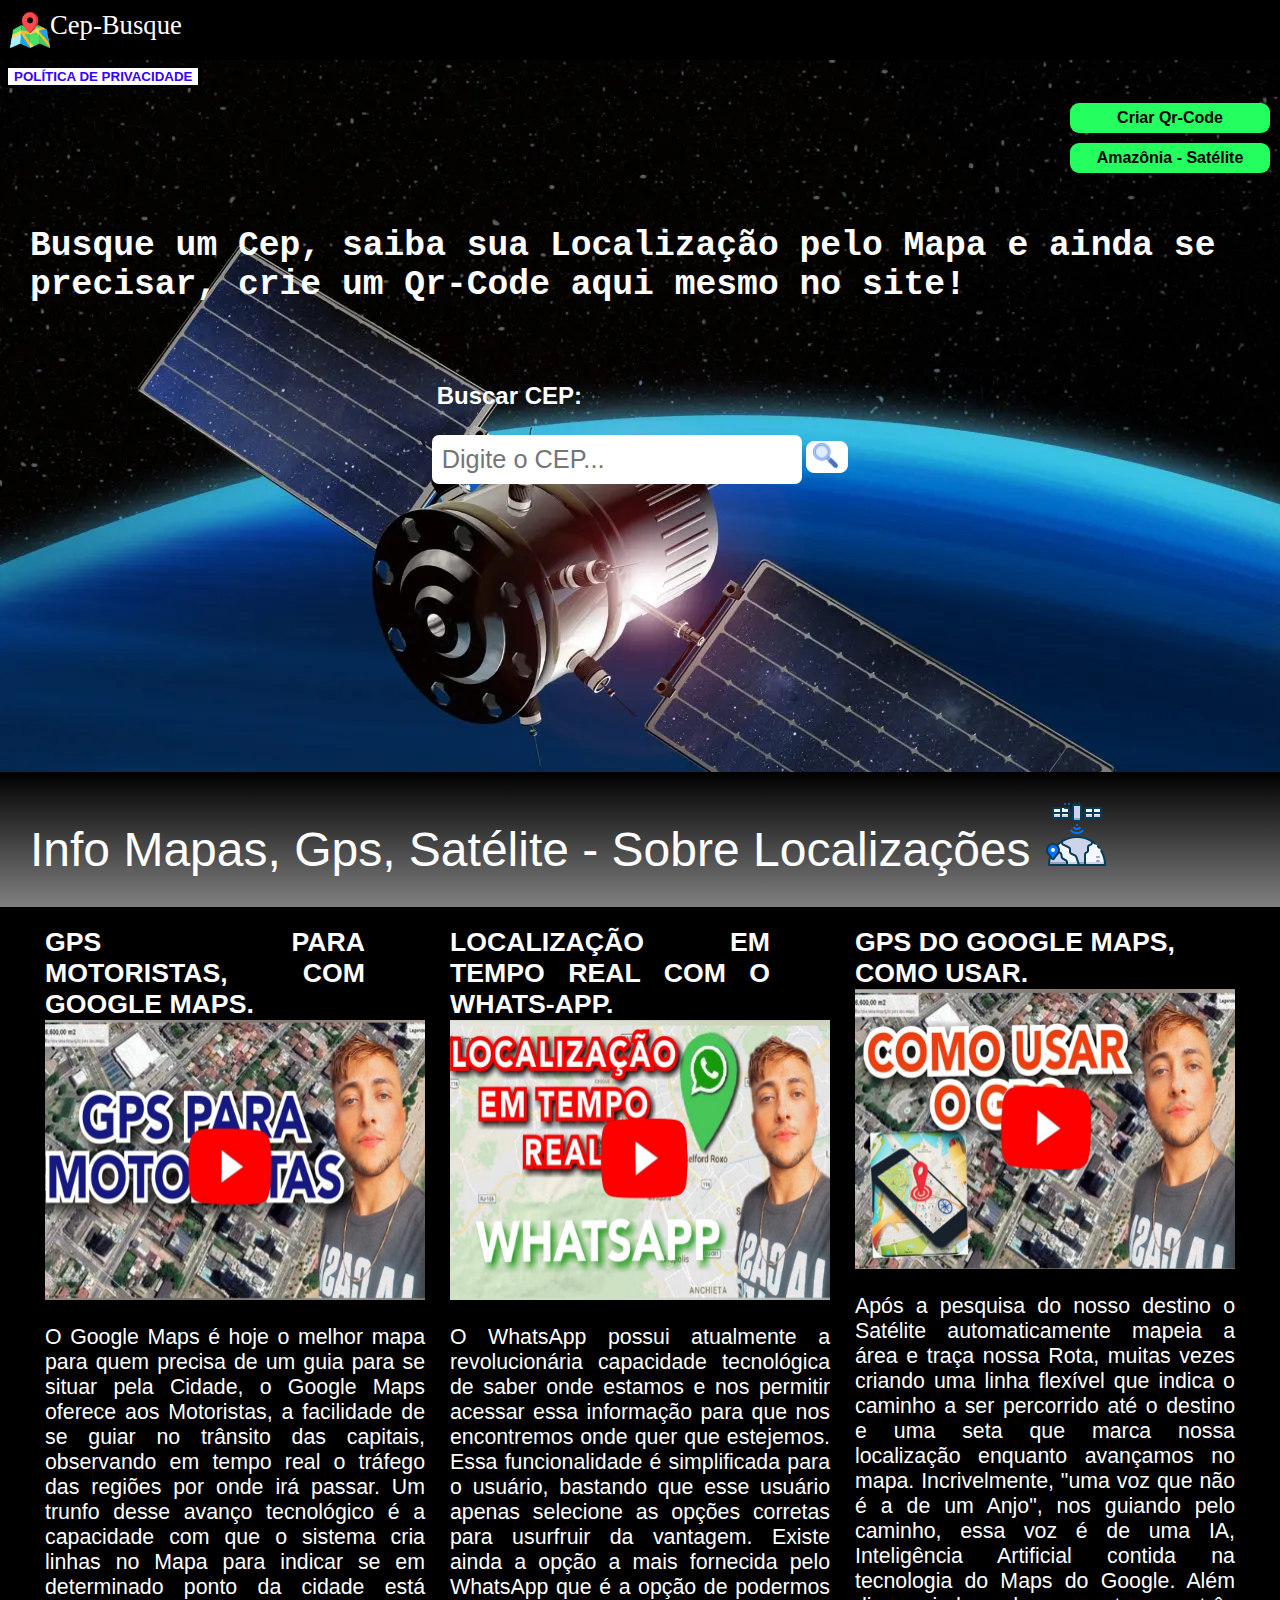
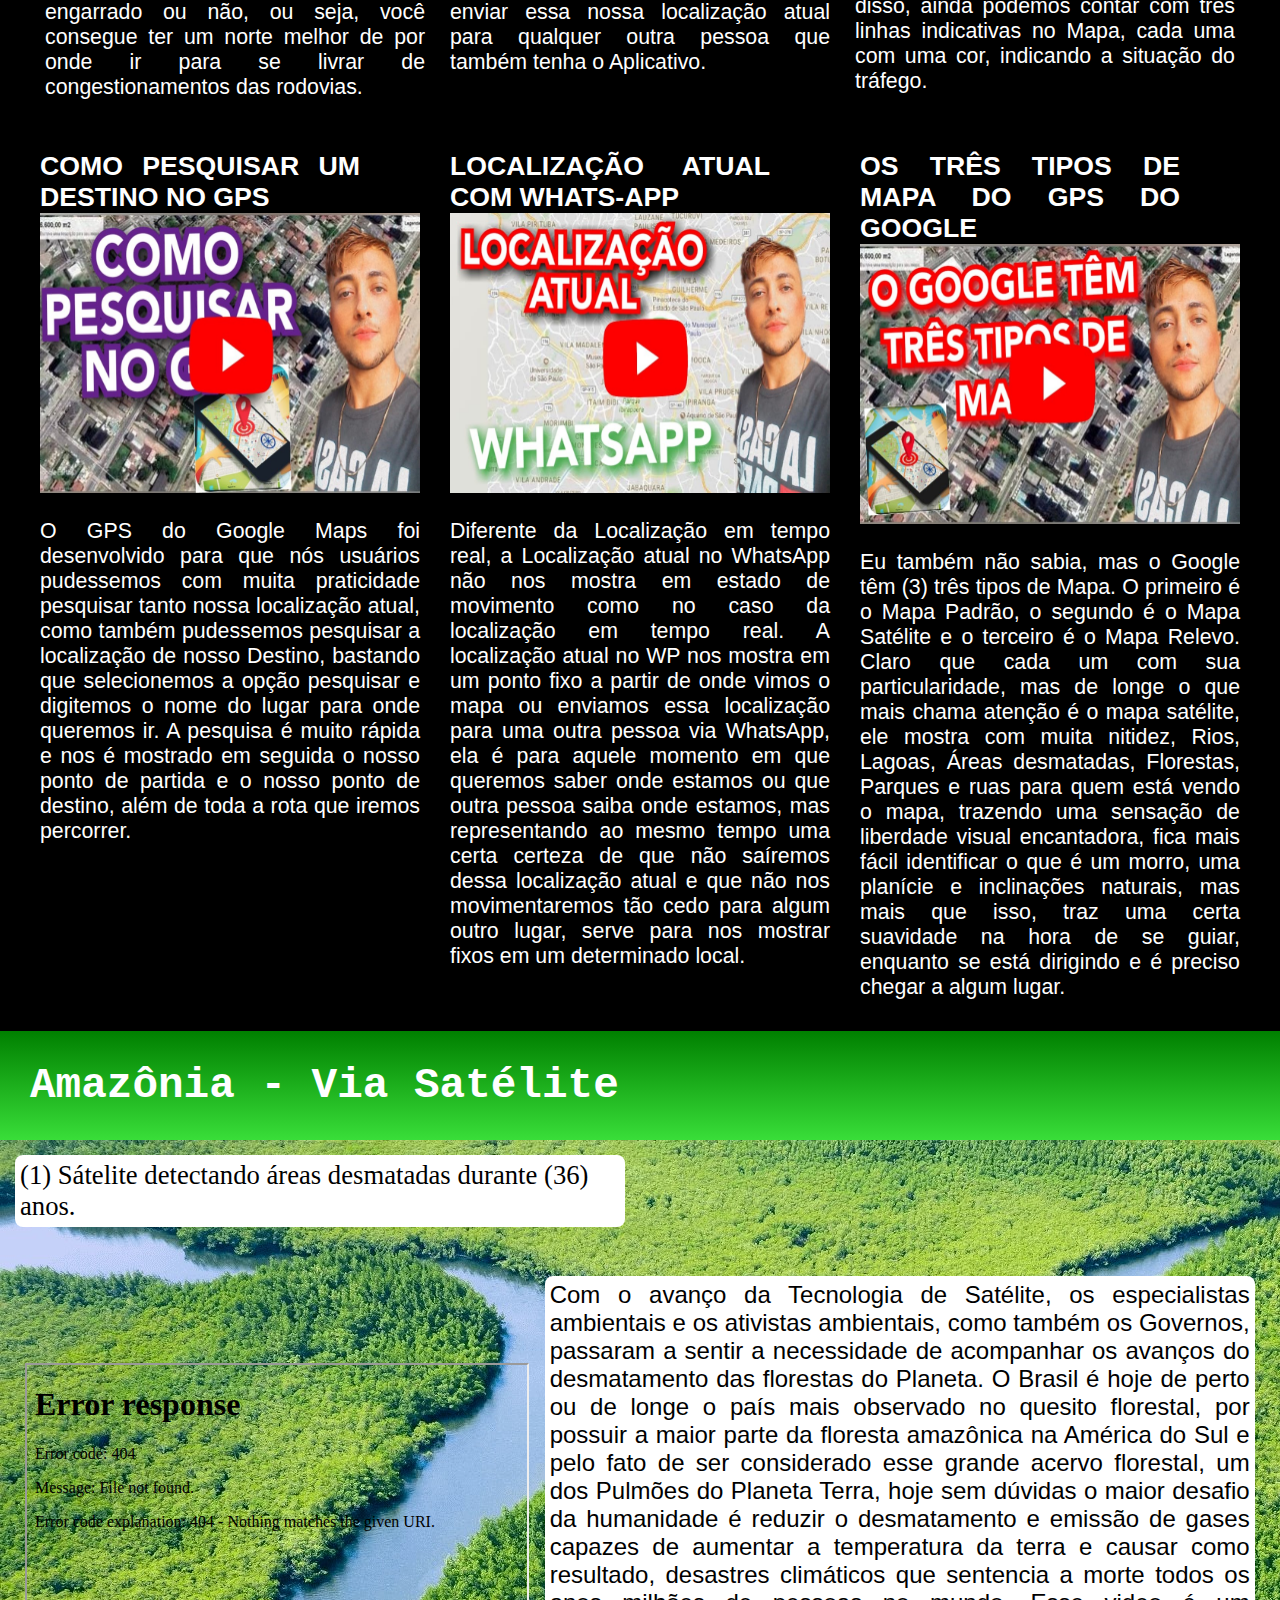
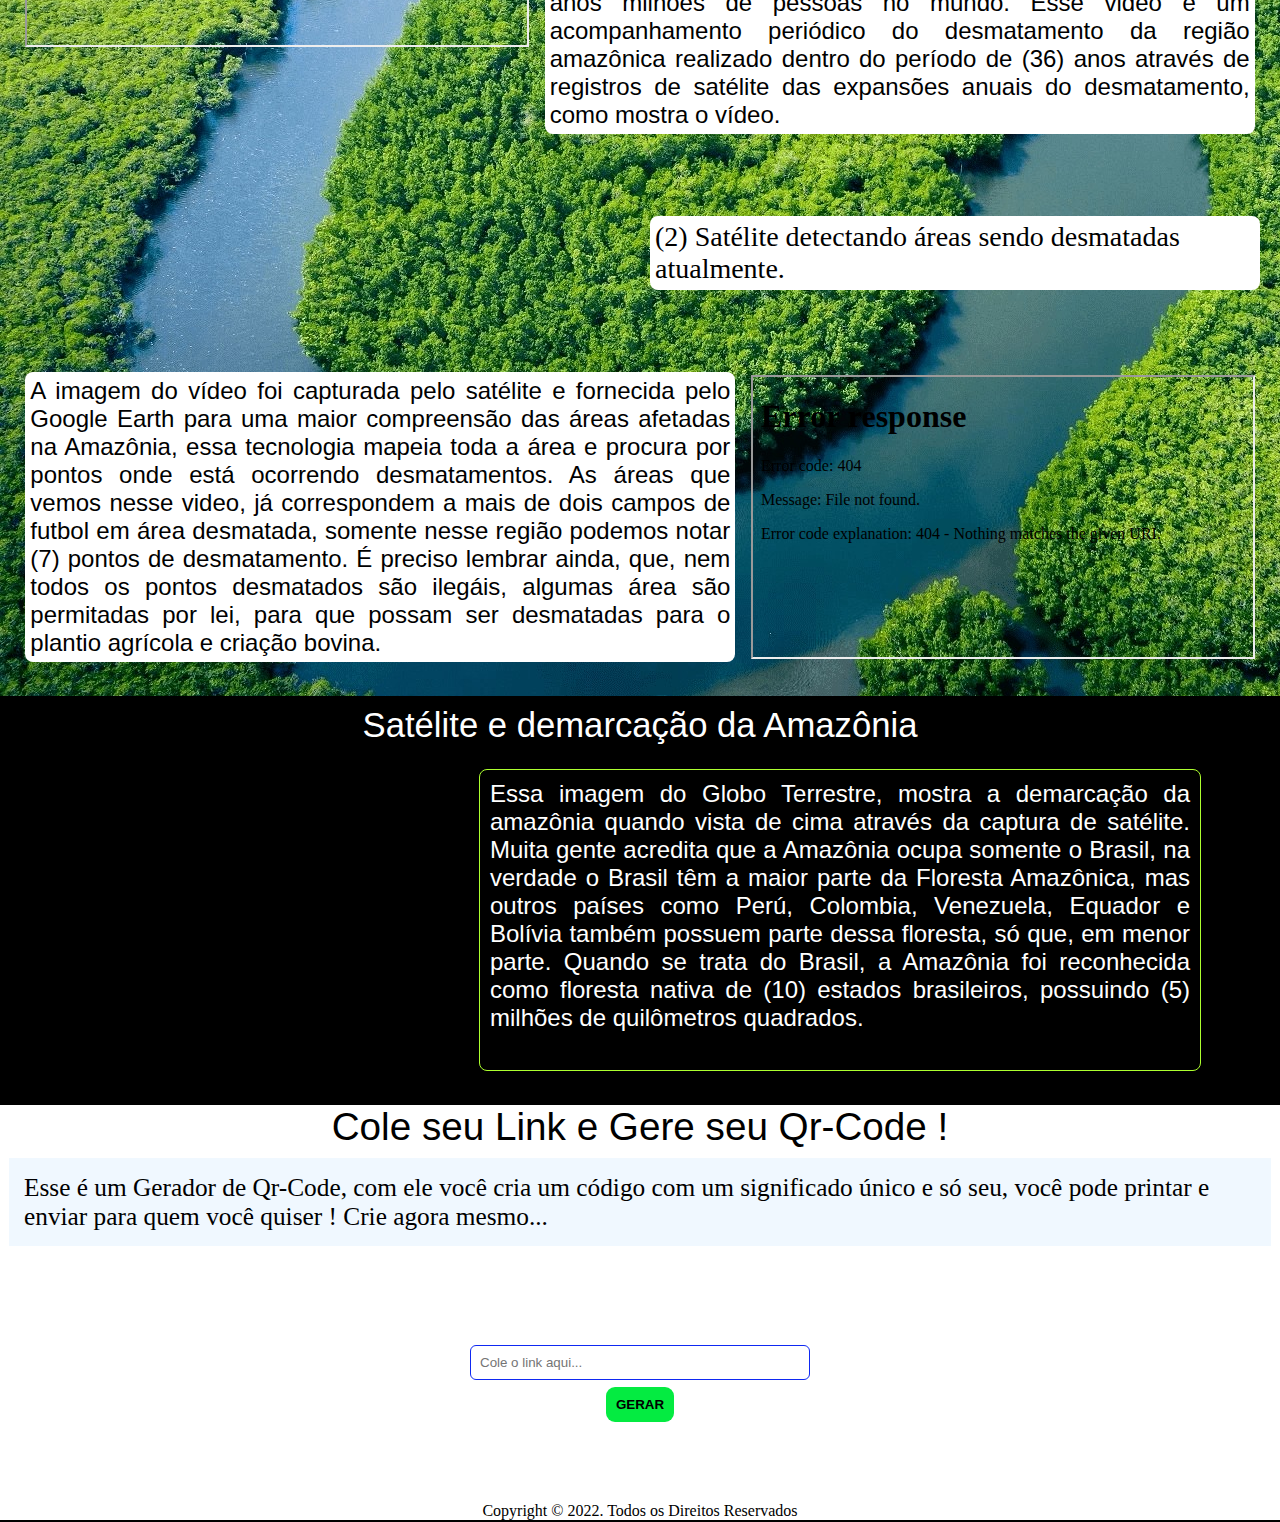
==== index.html @ f6060022 "a commit" ====
<!DOCTYPE html>
<html lang="pt-BR">
<head>
    
    <meta charset="UTF-8">
    <meta http-equiv="X-UA-Compatible" content="IE=edge">
    <meta name="viewport" content="width=device-width, initial-scale=0.8">
    <link rel="stylesheet" href="./index.css">
    <title>Busque um CEP</title>

    <style>
        body{
            background-image: url(./imagens/satelitemap.webp);
            padding: 0;
            margin: 0;
        }

        #article-amazonia{
            background-image: url(./imagens/amazonia.webp);
        }

    </style>

</head>
<body>

    
    <main id="mainPrincipal">

        
            <header id="header-pagCep"> <img src="./imagens/mapa(1).png" alt="" width="40px" height="40" id="mapinha-no-header" loading="lazy"><div id="nome-pag">Cep-Busque</div></header>
            <button id="lgpd" onclick="lgpd()">POLÍTICA DE PRIVACIDADE</button>

            <div id="but-criar-qr">
            <button id="but-criar-qrCode" onclick="pagQr()">Criar Qr-Code</button>
            </div>

            <div id="botao-amazonia">
                <button id="but-amazonia" onclick="butAmazonia()">Amazônia - Satélite</button>
            </div>

        <h1 id="tex-pag">Busque um Cep, saiba sua Localização pelo Mapa e ainda se precisar, 
            crie um Qr-Code aqui mesmo no site!</h1>
            
        <article id="article-central">
            <section id="section-central">
   
            <div id="div-cepInput">
                <h2 id="buscar-cep">Buscar CEP:</h2>
                <input type="text" id="input-cep" placeholder="Digite o CEP...">
                <button id="but-input"> <img src="./imagens/search.png" alt="" width="25px" height="25px" loading="lazy">.</button>
            </div>
            </section>
        </article>
        <article id="article-informacoes">
            
            <section id="section-informacoes">
            <div id="div-infoCep">

               
                
                <h3 id="logradouro"></h3>

                
                <h3 id="bairro"></h3>

                
                <h3 id="cidade"></h3>

                
                <h3 id="estado"></h3>

              
            </div>
        </section>

        <h2 id="longlati"></h2>
        <div id="map"></div>

        </article>

        <article id="article-videos">
            <header id="hearder-videos-article-videos">Info Mapas, Gps, Satélite - Sobre Localizações  <img src="./imagens/satelite.png" alt="" width="64px" height="64px" loading="lazy"></header>
            
            <section id="section-videos-parte-um">

                <div id="video-um">
                    <header style="color: white; font-size: 20pt; font-family: 'Franklin Gothic Medium', 'Arial Narrow', Arial, sans-serif; width: 320px; text-align: justify;"> <strong>GPS PARA MOTORISTAS, COM GOOGLE MAPS.</strong></header>
                    <img src="./imagens/imagemUm.webp" alt="" width="380px" height="280px" style="cursor: pointer;" id="imagem-video-um" onclick="videoUm()" loading="lazy">
                    <p id="text-video-um">O Google Maps é hoje o melhor mapa para quem precisa de um guia para se situar pela Cidade, o Google Maps
                    oferece aos Motoristas, a facilidade de se guiar no trânsito das capitais, observando em tempo real o tráfego das regiões por onde irá passar. Um trunfo desse avanço tecnológico é a capacidade com que o sistema cria linhas no Mapa para indicar se em determinado ponto da cidade está engarrado ou não, ou seja,
                você consegue ter um norte melhor de por onde ir para se livrar de congestionamentos das rodovias. </p>
                </div>

                <div id="video-dois">
                    <header style="color: white; font-size: 20pt; font-family: 'Franklin Gothic Medium', 'Arial Narrow', Arial, sans-serif; width: 320px;  text-align: justify;" > <strong>LOCALIZAÇÃO EM TEMPO REAL COM O WHATS-APP.</strong></header>
                    <img src="./imagens/imagemDois.webp" alt="" width="380px" height="280px" style="cursor: pointer;" id="imagem-video-dois" onclick="videoDois()" loading="lazy" >
                    <p id="text-video-dois"> O WhatsApp possui atualmente a revolucionária capacidade tecnológica de saber onde estamos e nos permitir
                    acessar essa informação para que nos encontremos onde quer que estejemos. Essa funcionalidade é simplificada para o usuário, bastando que esse usuário apenas selecione as opções corretas para usurfruir da vantagem. Existe ainda a opção a mais fornecida pelo WhatsApp que é a opção de podermos enviar essa nossa localização atual para 
                    qualquer outra pessoa que também tenha o Aplicativo.</p>
                </div>

                <div id="video-tres">
                    <header style="color: white; font-size: 20pt; font-family: 'Franklin Gothic Medium', 'Arial Narrow', Arial, sans-serif; width: 320px;  text-align: justify;"> <strong>GPS DO GOOGLE MAPS, COMO USAR.</strong></header>
                    <img src="./imagens/imagemTres.webp" alt=""width="380px" height="280px" style="cursor: pointer;" id="imagem-video-tres" onclick="videoTres()" loading="lazy">
                    <p id="text-video-tres"> Após a pesquisa do nosso destino o Satélite automaticamente mapeia a área e traça nossa Rota, muitas vezes criando uma linha flexível
                         que indica o caminho a ser percorrido até o destino e uma seta que marca nossa localização enquanto avançamos no mapa. Incrivelmente, "uma voz que não é a de um Anjo", nos guiando pelo caminho, essa voz é de uma IA, Inteligência Artificial contida na tecnologia do Maps do Google. Além disso, ainda podemos contar com três linhas
                         indicativas no Mapa, cada uma com uma cor, indicando a situação do tráfego. </p>
                </div>

            </section>

            <section id="section-videos-parte-dois">

                <div id="video-um-parte-dois">
                    <header style="color: white; font-size: 20pt; font-family: 'Franklin Gothic Medium', 'Arial Narrow', Arial, sans-serif; width: 320px;  text-align: justify;"> <strong>COMO PESQUISAR UM DESTINO NO GPS</strong></header>
                    <img src="./imagens/imagemQuatro.webp" alt="" width="380px" height="280px" style="cursor: pointer;" id="imagem-video-quatro" onclick="videoQuatro()" loading="lazy">
                    <p id="text-video-quatro">O GPS do Google Maps foi desenvolvido para que nós usuários pudessemos com muita praticidade pesquisar tanto nossa localização atual, como também pudessemos pesquisar
                     a localização de nosso Destino, bastando que selecionemos a opção pesquisar e digitemos o nome do lugar para onde queremos ir. A pesquisa é muito rápida e nos é mostrado em seguida o nosso ponto de partida e o nosso ponto de destino, além de toda a rota que iremos percorrer.</p>
                </div>

                <div id="video-dois-parte-dois">
                    <header style="color: white; font-size: 20pt; font-family: 'Franklin Gothic Medium', 'Arial Narrow', Arial, sans-serif; width: 320px;  text-align: justify;" onclick="videoCinco()"> <strong>LOCALIZAÇÃO ATUAL COM WHATS-APP</strong></header>
                    <img src="./imagens/imagemCinco.webp" alt="" width="380px" height="280px" style="cursor: pointer;" id="imagem-video-cinco" onclick="videoCinco()" loading="lazy">
                    <p id="text-video-cinco">Diferente da Localização em tempo real, a Localização atual no WhatsApp não nos mostra em estado de movimento como no caso da localização em tempo real. A localização 
                        atual no WP nos mostra em um ponto fixo a partir de onde vimos o mapa ou enviamos essa localização para uma outra pessoa via WhatsApp, ela é para aquele momento em que queremos saber onde estamos ou que outra pessoa saiba onde estamos, mas representando ao mesmo tempo uma certa certeza de que não saíremos dessa localização atual e que não nos movimentaremos 
                        tão cedo para algum outro lugar, serve para nos mostrar fixos em um determinado local. </p>
                </div>

                <div id="video-tres-parte-dois">
                    <header style="color: white; font-size: 20pt; font-family: 'Franklin Gothic Medium', 'Arial Narrow', Arial, sans-serif; width: 320px;  text-align: justify;"><strong>OS TRÊS TIPOS DE MAPA DO GPS DO GOOGLE</strong></header>
                    <img src="./imagens/imagemSeis.webp" alt="" width="380px" height="280px" style="cursor: pointer;" id="imagem-video-seis" onclick="videoSeis()" loading="lazy">
                    <p id="text-video-seis">Eu também não sabia, mas o Google têm (3) três tipos de Mapa. O primeiro é o Mapa Padrão, o segundo é o Mapa Satélite e o terceiro é o Mapa Relevo. Claro que cada um com
                    sua particularidade, mas de longe o que mais chama atenção é o mapa satélite, ele mostra com muita nitidez, Rios, Lagoas, Áreas desmatadas, Florestas, Parques e ruas para quem está vendo o mapa, trazendo uma sensação de liberdade visual encantadora, fica mais fácil identificar o que é um morro, uma planície e inclinações naturais, mas mais que isso, 
                    traz uma certa suavidade na hora de se guiar, enquanto  se está dirigindo e é preciso chegar a algum lugar.</p>
                </div>

            </section>

        </article>

        <article id="article-amazonia">
            <header style="color: white;" id="header-amazonia"> <strong>Amazônia - Via Satélite</strong></header>
            
            <section id="section-amazonia-um">
                <header id="header-amazonia-um">(1) Sátelite detectando áreas desmatadas durante (36) anos.</header>
                <div id="div-amazonia-um">
                    
                    <iframe src="./imagens/videodesmatamentoum.mp4" frameborder="20" title="iframeUm" width="500px" height="280px"></iframe>
                    <p id="paragrafo-amazonia-um">Com o avanço da Tecnologia de Satélite, os especialistas ambientais e os ativistas ambientais, como também os Governos, passaram a sentir a necessidade de acompanhar os avanços do desmatamento das florestas do Planeta. O Brasil é hoje de perto ou de longe o país mais observado no quesito florestal, por possuir a maior parte da floresta amazônica
                    na América do Sul e pelo fato de ser considerado esse grande acervo florestal, um dos Pulmões do Planeta Terra, hoje sem dúvidas o maior desafio da humanidade é reduzir o desmatamento e emissão de gases capazes de aumentar a temperatura da terra e causar como resultado, desastres climáticos que sentencia a morte todos os anos milhões de pessoas no mundo. Esse video é um 
                    acompanhamento periódico do desmatamento da região amazônica realizado dentro do período de (36) anos através de registros de satélite das expansões anuais do desmatamento, como mostra o vídeo.
                    </p>
                </div>
                <header id="header-amazonia-dois"> <p id="header-interno-pdois">(2) Satélite detectando áreas sendo desmatadas atualmente.</p></header>
                <div id="div-amazonia-dois">
                    <p id="paragrafo-amazonia-dois">A imagem do vídeo foi capturada pelo satélite e fornecida pelo Google Earth para uma maior compreensão das áreas afetadas na Amazônia, essa tecnologia mapeia toda a área e procura por pontos onde está ocorrendo desmatamentos. As áreas que vemos nesse video, já correspondem a mais de dois campos de futbol em área desmatada, somente nesse região podemos
                    notar (7) pontos de desmatamento. É preciso lembrar ainda, que, nem todos os pontos desmatados são ilegáis, algumas área são permitadas por lei, para que possam ser desmatadas para o plantio agrícola e criação bovina.
                    </p>
                    <iframe src="./imagens/amazoniadois.mp4" frameborder="20" title="iframeDois" width="500px" height="280px"></iframe>
                </div>
                
                <div id="div-amazonia-demarcacao">
                    <header id="header-demarcacao-um">Satélite e demarcação da Amazônia</header>
                    <div id="item-demarcacao-amazonia">
                    <img src="./imagens/demarcacao.webp" alt="" srcset="" width="400px" height="350px" loading="lazy">
                    <p id="paragrafo-amazonia-demarcacao">Essa imagem do Globo Terrestre, mostra a demarcação da amazônia quando vista de cima através da captura de satélite. Muita gente acredita que a Amazônia ocupa somente o Brasil, na verdade o Brasil têm a maior parte da Floresta Amazônica, mas outros países como Perú, Colombia, Venezuela, Equador e Bolívia também possuem parte dessa floresta, 
                    só que, em menor parte. Quando se trata do Brasil, a Amazônia foi reconhecida como floresta nativa de (10) estados brasileiros, possuindo (5) milhões de quilômetros quadrados.  </p>
                    </div>
                </div>

            </section>

        </article>

        <article id="article-qr-centra">

          
            <section id="section-qr">
                <header id="header-qr">Cole seu Link e Gere seu Qr-Code !</header>
            </section>

            <aside id="aside-qr-code">
                Esse é um Gerador de Qr-Code, com ele você cria um código com um significado único
                e só seu, você pode printar e enviar para quem você quiser ! Crie agora mesmo...
            </aside>

            <section id="section-qr-central">
                <img src="" alt="" id="qr-code-image">
                <input type="text" id="input-qr" placeholder="Cole o link aqui...">
                <button id="but-qr-code" onclick="gerarQr()">GERAR</button>
            </section>
            
            <footer id="footer-pag">Copyright © 2022. Todos os Direitos Reservados</footer>
        </article>

    </main>

    <script defer src="./index.js"></script>
    <script defer src="https://unpkg.com/leaflet@1.9.2/dist/leaflet.js"
    integrity="sha256-o9N1jGDZrf5tS+Ft4gbIK7mYMipq9lqpVJ91xHSyKhg="
    crossorigin=""></script>
    <link rel="stylesheet" as="font" href="https://unpkg.com/leaflet@1.9.2/dist/leaflet.css"
    integrity="sha256-sA+zWATbFveLLNqWO2gtiw3HL/lh1giY/Inf1BJ0z14="
    crossorigin=""/>
    <!-- Make sure you put this AFTER Leaflet's CSS -->
</body>
</html>
---- index.css ----
#section-central{
    display: flex;
    justify-content: space-evenly;
}

#article-central{
    width: 100%;
}

#input-cep{
    
   
    border: none;
    border-radius: 7px;
    padding: 10px;
    width: 350px;
    outline: none;
    font-size: 19pt;
}


#but-input{
    background-color: rgb(255, 255, 255);
    border-radius: 8px;
    border: 1px solid white;
    color: rgb(255, 255, 255);
    cursor: pointer;
    transition: 2s;
}

#but-input:hover{
    transform: scale(1.6);
}

#but-criar-qr{
    display:flex;
    justify-content: end;
    margin: 10px;
}

#but-criar-qrCode{
    background-color: #24ff5f;
    color: rgb(0, 0, 0);
    border-radius: 9px;
    border: none;
    padding: 6px;
    font-family: 'Segoe UI', Tahoma, Geneva, Verdana, sans-serif;
    font-weight: bolder;
    cursor: pointer;
    font-size: 12pt;
    width: 200px;
}


#but-criar-qrCode:hover{
    background-color: #04eb41;
}

#header-pagCep{
    background-color: rgb(0, 0, 0);
    padding: 10px;
    display: flex;
    margin: 0%;
    color: rgb(255, 255, 255);
    font-family: fantasy;
    font-size: 20pt;
}

#tex-pag{
    font-family: monospace;
    font-size: 26pt;
    color: white;
    padding: 30px;
    animation: titulo 2s;
   
}

#div-infoCep{
    display: flex;
    justify-content: space-evenly;
    text-align: left;
    color: white;
    
}

@keyframes titulo {
    from{
        transform: rotateX(90deg) ;
    }to{
        transform: rotate(0deg) ;
    }
}


#buscar-cep{
    padding: 5px;
    color: white;
    font-family: 'Trebuchet MS', 'Lucida Sans Unicode', 'Lucida Grande', 'Lucida Sans', Arial, sans-serif;
}

h3{
    font-family: 'Lucida Sans', 'Lucida Sans Regular', 'Lucida Grande', 'Lucida Sans Unicode', Geneva, Verdana, sans-serif;
}



    
@media screen and (max-width:680px) {


    #mapinha-no-header{
        width: 60px;
        height: 60px;
    }

    #input-cep{
        padding: 0;
        width: 320px;
        padding: 10px;
    }

    body{
        padding: 0%;
        margin: 0%;
        width: auto;
    }

    #div-infoCep{
        display: flex;
        flex-direction: column;
        flex-wrap:wrap;
        justify-items: left;
        justify-content: left;
        padding: 10px;
        align-items: left;
        font-size: 19pt;
    }

    #nome-pag{
        font-size: 18pt;
        display: block;
       font-family: 'Franklin Gothic Medium', 'Arial Narrow', Arial, sans-serif;
       font-size: 25pt;
    }


}


#article-qr-centra{
    height: 50%;
    background-color:white;
}

body{
    background-color: #000000;
}

#header-qr{
    font-size: 29pt;
    font-family: 'Gill Sans', 'Gill Sans MT', Calibri, 'Trebuchet MS', sans-serif;
    display: flex;
    flex-direction: row;
    flex-wrap: wrap;
    justify-content: center;
    background-color:white;
    color: black;
}

#section-qr-central{
    display: flex;
    flex-direction: column;
    flex-wrap: wrap;
    justify-content: center;
    justify-items: center;
    align-items: center;
    padding: 80px;
}

#but-qr-code{
    margin-top: 7px;
    border: none;
    background-color: #04eb41;
    color: rgb(0, 0, 0);
    border-radius: 9px;
    padding: 10px;
    font-weight: bold;
    cursor: pointer;
}

#but-qr-code:hover{
    background: #8EE53F	;
}

#input-qr{
    width: 320px;
    border: 1px solid rgb(15, 41, 242);
    padding: 9px;
    border-radius: 6px;
    outline: none;
    margin-top: 10px;
}


#lgpd{
    color: rgb(55, 0, 254);
    margin: 5px;
    font-family: 'Lucida Sans', 'Lucida Sans Regular', 'Lucida Grande', 'Lucida Sans Unicode', Geneva, Verdana, sans-serif;
    background-color: rgb(255, 255, 255);
    font-weight: bolder;
    border: 3px solid black;
    cursor: pointer;
}

#aside-qr-code{

  color: rgb(0, 0, 0);
  padding: 15px;
  margin: 9px;
  font-size: 19pt;
  background-color: aliceblue;
}


#footer-pag{
    text-align: center;
}


@media screen and (max-width:680px) {
    
    #input-qr{
        width: 250px;
        padding: 10px;
        
    }

    #header-qr{
        font-size: 21pt;
        background-color: white;
        color: black;
    }

    #article-qr-centra{
        width: 100%;
        margin: 0%;
        height: 100%;
        display: flex;
        flex-direction: column;
        flex-wrap: nowrap;
        justify-content: center;
        justify-items: center;
        align-items: center;
        
    }
    
    
}

#map{
    height: 220px;
    width: 100%;
    
}

#longlati{
    color: white;
    margin: 10px;
    padding: 5px;
}

#section-videos-parte-um{
    display: flex;
    flex-direction: row;
    flex-wrap: wrap;
    justify-content: space-evenly;
    padding: 20px;
}

#article-videos{
    background-color: black;
}

#section-videos-parte-dois{
    display: flex;
    flex-direction: row;
    flex-wrap: wrap;
    justify-content: space-evenly;
    padding: 10px;
}


#article-amazonia{
    background-color: black;
}

#header-amazonia{
    font-size: 26pt;
    font-family: 'Times New Roman', Times, serif;
    padding: 30px;
}
   
#header-amazonia{
    font-size: 32pt;
    background: linear-gradient(green, rgb(57, 222, 57));
    font-family: 'Courier New', Courier, monospace;
}

#div-amazonia-um{
    display: flex;
    flex-direction: row;
    flex-wrap: wrap;
    align-items: center;
    text-align: center;
    justify-content: space-evenly;
    padding: 10px;
    font-family: 'Lucida Sans', 'Lucida Sans Regular', 'Lucida Grande', 'Lucida Sans Unicode', Geneva, Verdana, sans-serif;
    font-size: 18pt;
}

#article-amazonia{
    background: linear-gradient( rgb(57, 222, 57), white);
}

#paragrafo-amazonia-um{
    width: 700px;
    text-align: justify;
    background-color: white;
    border-radius: 8px;
    padding: 5px;
}




@media screen and (max-width:680){
    #div-amazonia-um{
        width: 320px;
        display: flex;
        flex-direction: column;
        flex-wrap: wrap;
    }

    #div-amazonia-um{
        width: 400px;
        text-align: justify;
    }
}

#paragrafo-amazonia-dois{
    background-color: white;
    border-radius: 8px;
    width: 700px;
    padding: 5px;
    text-align: justify;
}

#div-amazonia-dois{
    display: flex;
    flex-direction: row;
    flex-wrap: wrap;
    align-items: center;
    text-align: center;
    justify-content: space-evenly;
    padding: 10px;
    font-family: 'Lucida Sans', 'Lucida Sans Regular', 'Lucida Grande', 'Lucida Sans Unicode', Geneva, Verdana, sans-serif;
    font-size: 18pt;

}

#div-amazonia-demarcacao{
    display: flex;
    flex-direction: row;
    flex-wrap: wrap;
    justify-content: space-evenly;
    background-color: black;
    color: white;
    font-family: 'Lucida Sans', 'Lucida Sans Regular', 'Lucida Grande', 'Lucida Sans Unicode', Geneva, Verdana, sans-serif;
    padding: 10px;
    
}

#header-demarcacao-amazonia{
    font-size: 20pt;
    width: 400px;
}

#item-demarcacao-amazonia{
    display: flex;
    flex-direction: row;
    flex-wrap: wrap;

}

#paragrafo-amazonia-demarcacao{
    width: 700px;
    text-align: justify;
    font-size: 18pt;
    border: 1px solid greenyellow;
    border-radius: 8px;
    padding: 10px;
}


#header-amazonia-um{
    background-color: white;
    color: rgb(0, 0, 0);
    margin-top: 15px;
    width: 600px;
    border-radius: 8px;
    font-size: 20pt;
    margin: 15px;
    padding: 5px;
    display: flex;
    flex-direction: row;
    flex-wrap: wrap
    
}

#header-amazonia-dois{
    
    margin-top: 15px;
    border-radius: 8px;
    font-size: 20pt;
    margin: 15px;
    padding: 5px;
    display: flex;
    flex-direction: row;
    flex-wrap: wrap;
    justify-content: flex-end;
    font-size: 20pt;
}

#header-interno-pdois{
    background-color: white;
    padding: 5px;
    border-radius: 8px;
    width: 600px;
    font-size: 21pt;
}

#header-demarcacao-um{
    font-size: 26pt;
    margin: 0;
    padding: 0;
}

#botao-amazonia{
    display:flex;
    justify-content: end;
    margin: 10px;
}

#but-amazonia{
    background-color: #24ff5f;
    color: rgb(0, 0, 0);
    border-radius: 9px;
    border: none;
    padding: 6px;
    font-family: monospace;
    font-weight: bolder;
    cursor: pointer;
    width: 200px;
    font-family: 'Segoe UI', Tahoma, Geneva, Verdana, sans-serif;
    font-size: 12pt;
}

#but-amazonia:hover{
    background-color: #04eb41;
}

#text-video-um{
    display: flex;
    flex-wrap: wrap;
    justify-content: center;
    justify-items: center;
    align-items: center;
    width: 380px;
    color: white;
    font-size: 16pt;
    text-align: justify;
    font-family: 'Lucida Sans', 'Lucida Sans Regular', 'Lucida Grande', 'Lucida Sans Unicode', Geneva, Verdana, sans-serif;
}

#text-video-dois{
    display: flex;
    flex-wrap: wrap;
    justify-content: center;
    justify-items: center;
    align-items: center;
    width: 380px;
    color: white;
    font-size: 16pt;
    text-align: justify;
    font-family: 'Lucida Sans', 'Lucida Sans Regular', 'Lucida Grande', 'Lucida Sans Unicode', Geneva, Verdana, sans-serif;
}

#text-video-tres{
    display: flex;
    flex-wrap: wrap;
    justify-content: center;
    justify-items: center;
    align-items: center;
    width: 380px;
    color: white;
    font-size: 16pt;
    text-align: justify;
    font-family: 'Lucida Sans', 'Lucida Sans Regular', 'Lucida Grande', 'Lucida Sans Unicode', Geneva, Verdana, sans-serif;
}

#text-video-quatro{
    display: flex;
    flex-wrap: wrap;
    justify-content: center;
    justify-items: center;
    align-items: center;
    width: 380px;
    color: white;
    font-size: 16pt;
    text-align: justify;
    font-family: 'Lucida Sans', 'Lucida Sans Regular', 'Lucida Grande', 'Lucida Sans Unicode', Geneva, Verdana, sans-serif;
}

#text-video-cinco{
    display: flex;
    flex-wrap: wrap;
    justify-content: center;
    justify-items: center;
    align-items: center;
    width: 380px;
    color: white;
    font-size: 16pt;
    text-align: justify;
    font-family: 'Lucida Sans', 'Lucida Sans Regular', 'Lucida Grande', 'Lucida Sans Unicode', Geneva, Verdana, sans-serif;
}

#text-video-seis{
    display: flex;
    flex-wrap: wrap;
    justify-content: center;
    justify-items: center;
    align-items: center;
    width: 380px;
    color: white;
    font-size: 16pt;
    text-align: justify;
    font-family: 'Lucida Sans', 'Lucida Sans Regular', 'Lucida Grande', 'Lucida Sans Unicode', Geneva, Verdana, sans-serif;
}

#hearder-videos-article-videos{
    color: white;
    font-size: 36pt;
    background: linear-gradient(black, grey);
    padding: 30px;
    font-family: 'Trebuchet MS', 'Lucida Sans Unicode', 'Lucida Grande', 'Lucida Sans', Arial, sans-serif;
}

@media screen and (max-width:680px) {
    #paragrafo-amazonia-demarcacao{
        width: 400px;
    }

    #header-amazonia-um{
        width: 380px;
        display: flex;
        flex-direction: row;
        flex-wrap: wrap;
        font-size: 22pt;
      
    }

    #header-interno-pdois{
        width: 380px;
        display: flex;
        flex-direction: row;
        flex-wrap: wrap;
        font-size: 22pt;
        margin: 0;
        padding: 0;
    }

    #div-amazonia-demarcacao{
       margin-top: 10px;
    }

    #item-demarcacao-amazonia{
        display: flex;
        justify-content: center;
        align-items: center;
    }

    #imagem-video-um{
        width: 100%;
        height: auto;
    }

    #imagem-video-dois{
        width: 100%;
        height: auto;
    }

    #imagem-video-tres{
        width: 100%;
        height: auto;
    }

    #imagem-video-quatro{
        width: 100%;
        height: auto;
    }

    #imagem-video-cinco{
        width: 100%;
        height: auto;
    }

    #imagem-video-seis{
        width: 100%;
        height: auto;
    }


    #text-video-um{
        display: flex;
        flex-wrap: wrap;
        justify-content: center;
        justify-items: center;
        align-items: center;
        width: 100%;
        height: auto;
        color: white;
        font-size: 18pt;
        text-align: justify;
        font-family: 'Lucida Sans', 'Lucida Sans Regular', 'Lucida Grande', 'Lucida Sans Unicode', Geneva, Verdana, sans-serif;
    }

    #text-video-dois{
        display: flex;
        flex-wrap: wrap;
        justify-content: center;
        justify-items: center;
        align-items: center;
        width: 100%;
        height: auto;
        color: white;
        font-size: 18pt;
        text-align: justify;
        font-family: 'Lucida Sans', 'Lucida Sans Regular', 'Lucida Grande', 'Lucida Sans Unicode', Geneva, Verdana, sans-serif;
    }
    
    #text-video-tres{
        display: flex;
        flex-wrap: wrap;
        justify-content: center;
        justify-items: center;
        align-items: center;
        width: 100%;
        height: auto;
        color: white;
        font-size: 18pt;
        text-align: justify;
        font-family: 'Lucida Sans', 'Lucida Sans Regular', 'Lucida Grande', 'Lucida Sans Unicode', Geneva, Verdana, sans-serif;
    }
    
    #text-video-quatro{
        display: flex;
        flex-wrap: wrap;
        justify-content: center;
        justify-items: center;
        align-items: center;
        width: 100%;
        height: auto;
        color: white;
        font-size: 18pt;
        text-align: justify;
        font-family: 'Lucida Sans', 'Lucida Sans Regular', 'Lucida Grande', 'Lucida Sans Unicode', Geneva, Verdana, sans-serif;
    }
    
    #text-video-cinco{
        display: flex;
        flex-wrap: wrap;
        justify-content: center;
        justify-items: center;
        align-items: center;
        width: 100%;
        height: auto;
        color: white;
        font-size: 18pt;
        text-align: justify;
        font-family: 'Lucida Sans', 'Lucida Sans Regular', 'Lucida Grande', 'Lucida Sans Unicode', Geneva, Verdana, sans-serif;
    }
    
    #text-video-seis{
        display: flex;
        flex-wrap: wrap;
        justify-content: center;
        justify-items: center;
        align-items: center;
        width: 100%;
        height: auto;
        color: white;
        font-size: 18pt;
        text-align: justify;
        font-family: 'Lucida Sans', 'Lucida Sans Regular', 'Lucida Grande', 'Lucida Sans Unicode', Geneva, Verdana, sans-serif;
    }

    #hearder-videos-article-videos{
        text-align: justify;
    }

    


}
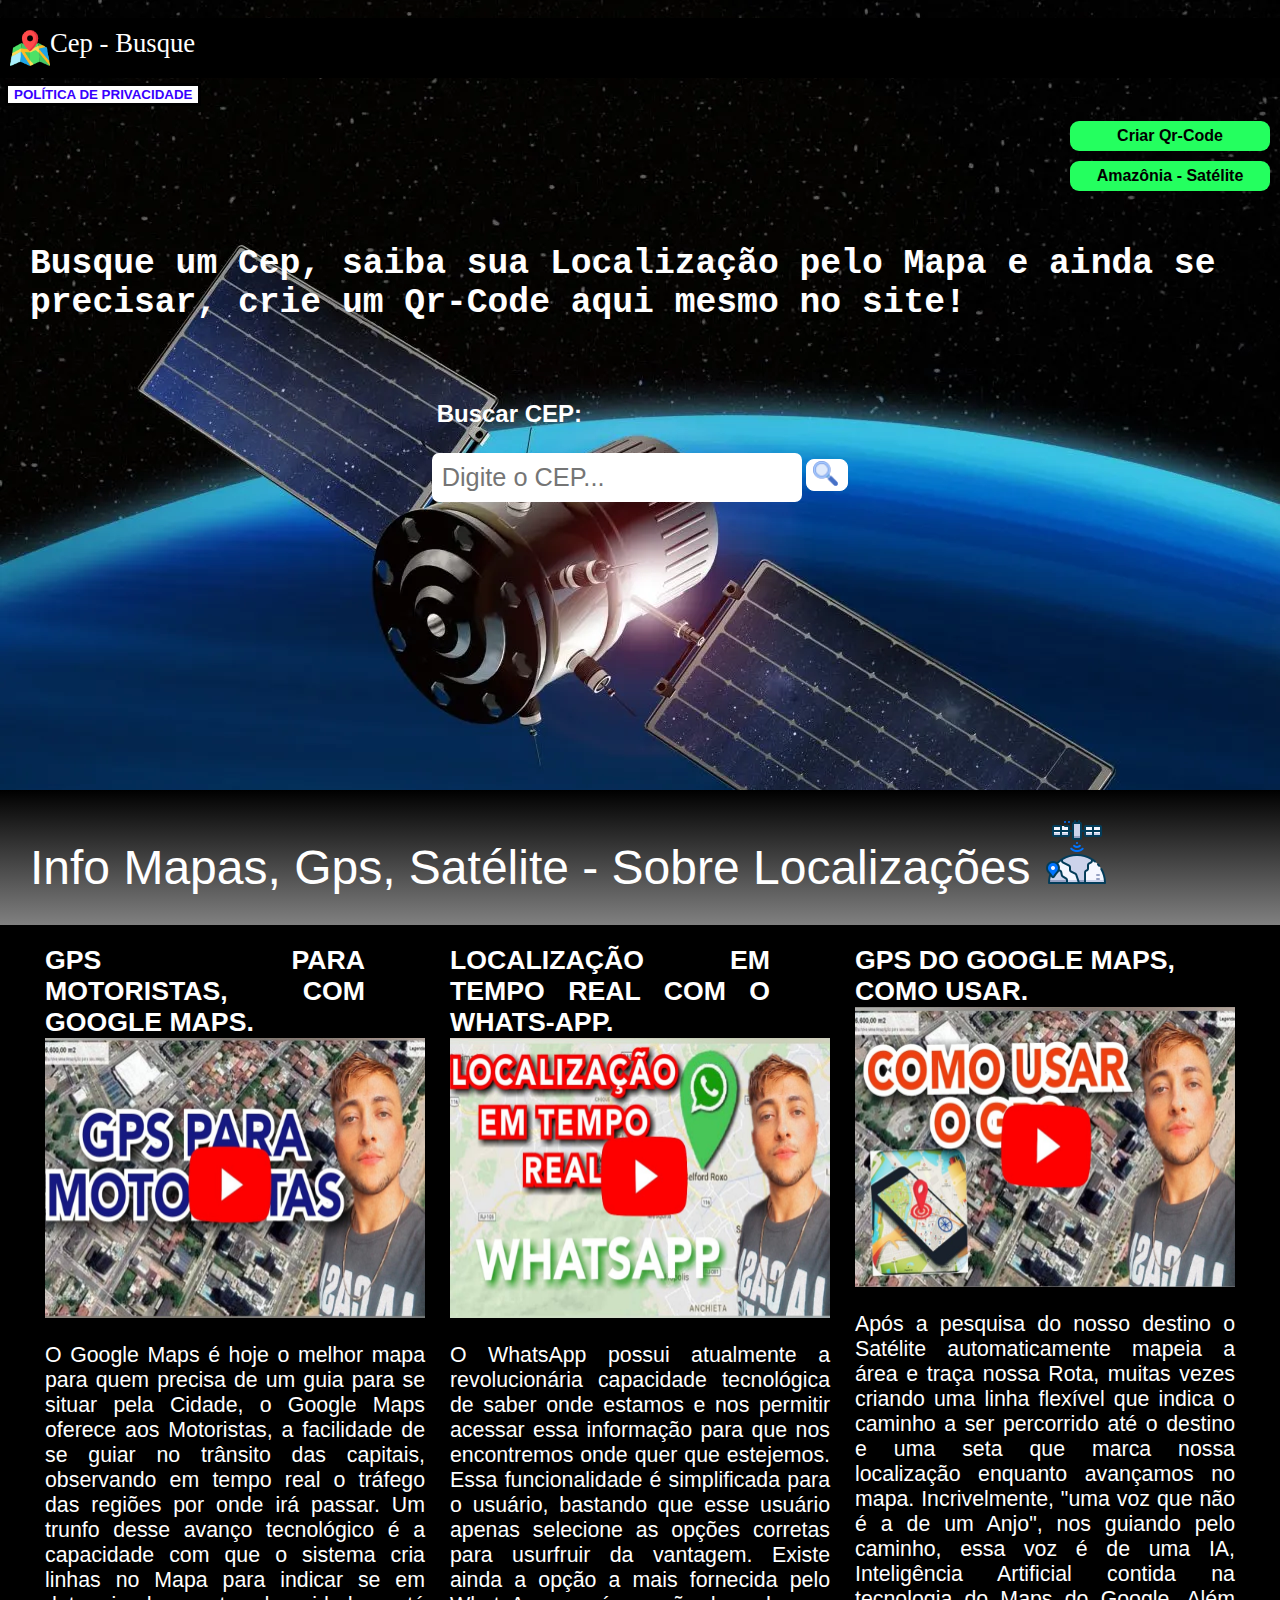
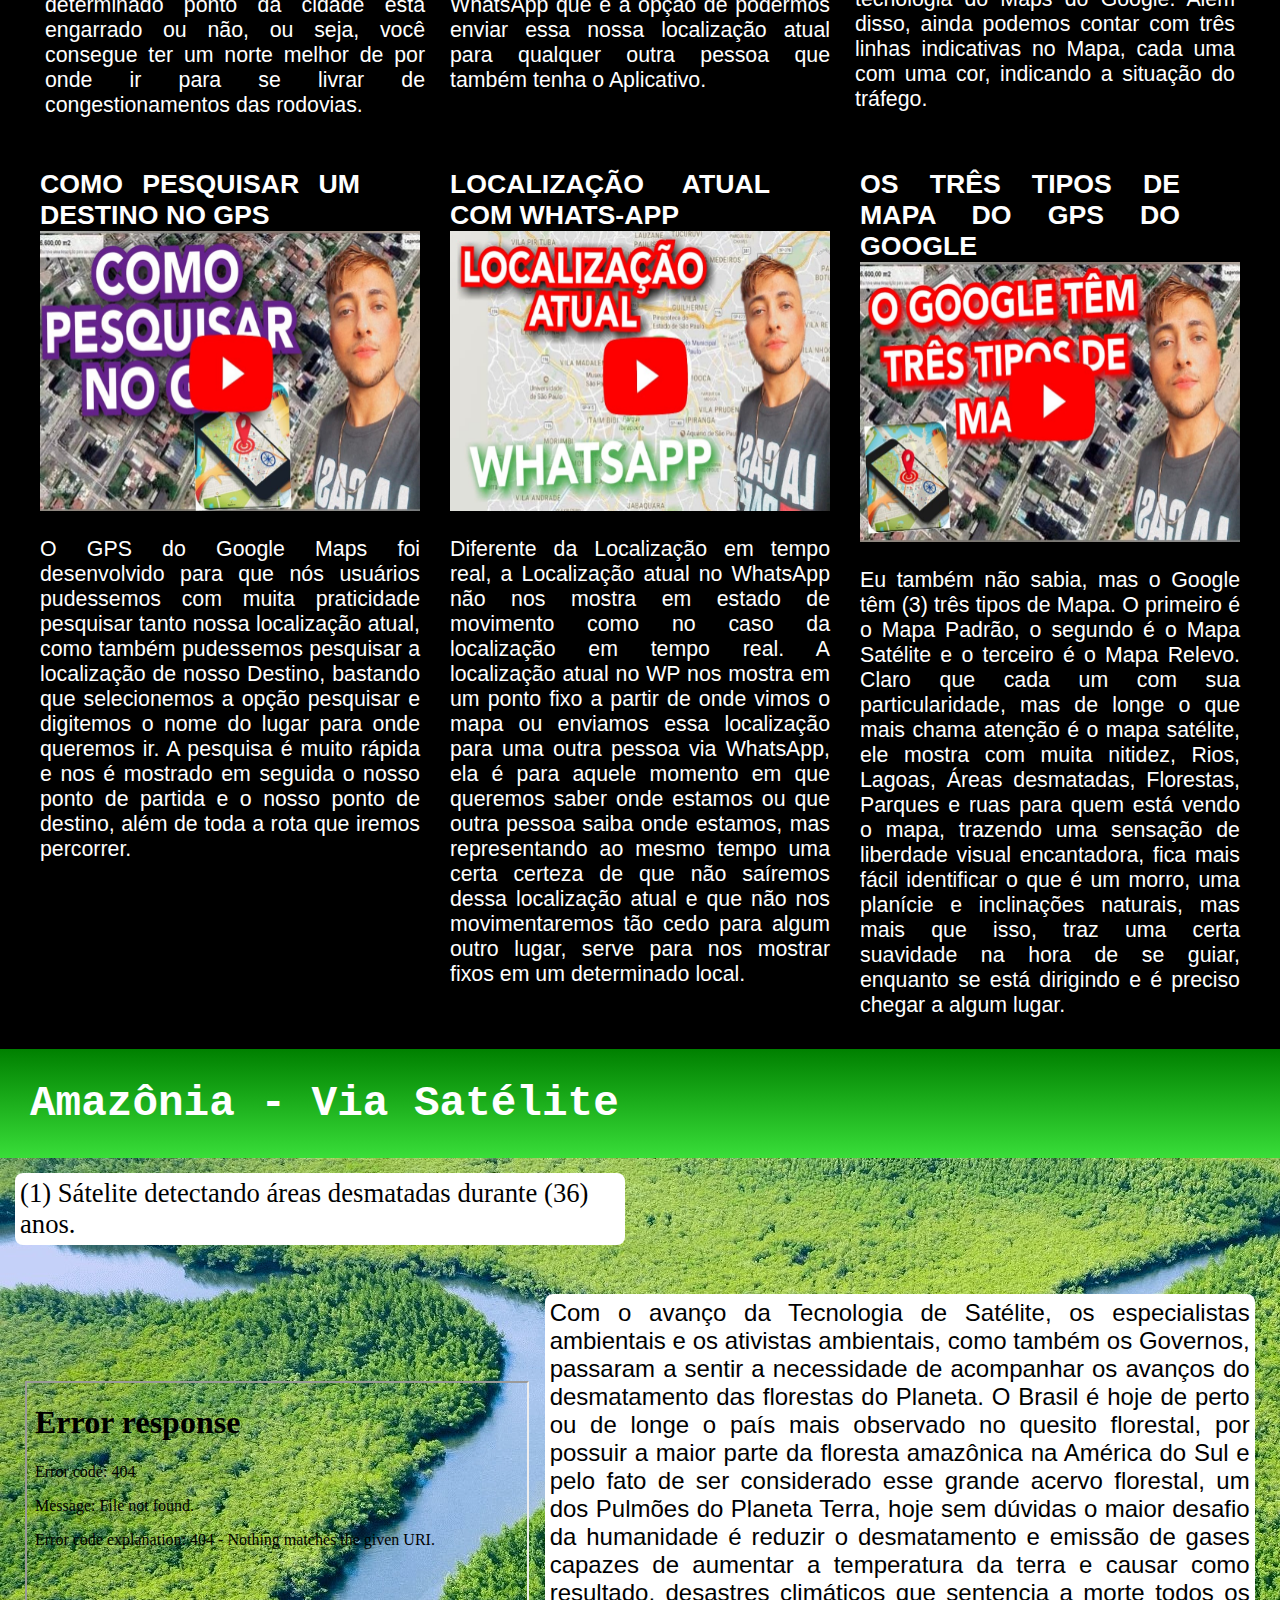
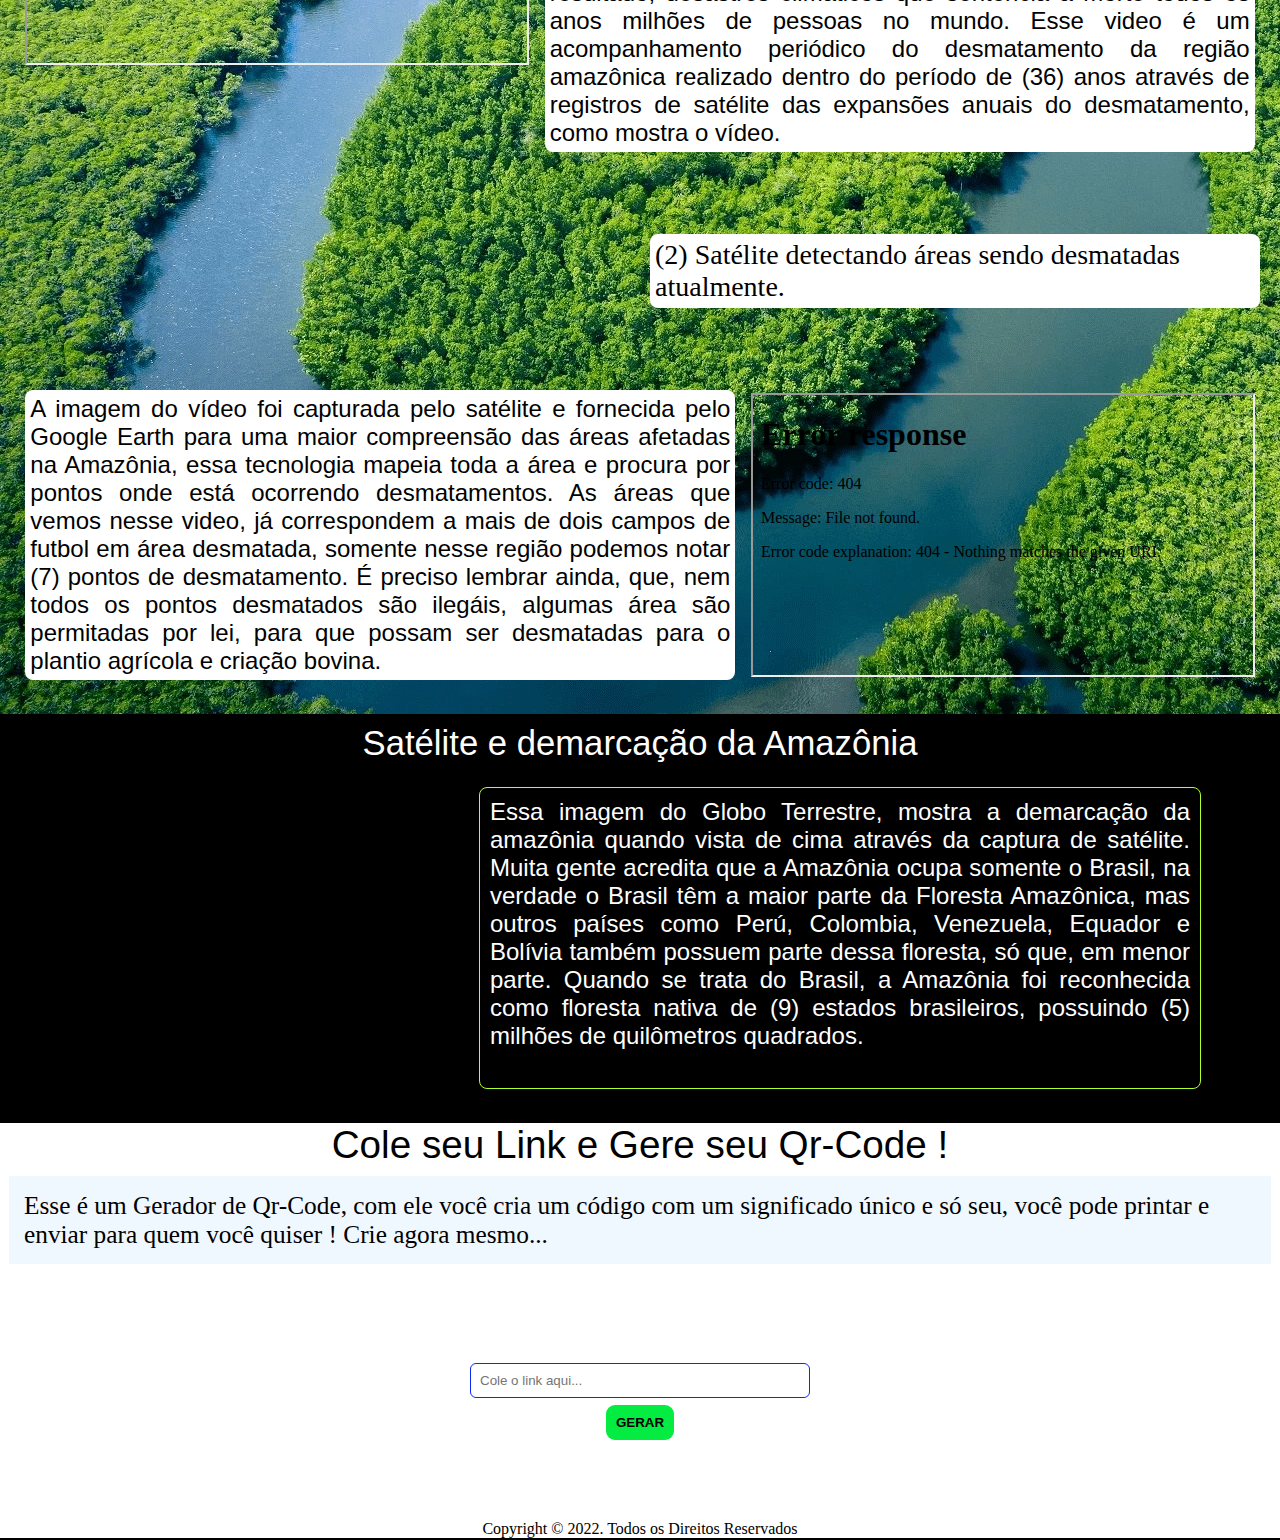
==== commit 3f4af9ed: "novo commit" ====
--- a/index.html
+++ b/index.html
@@ -1,6 +1,29 @@
 <!DOCTYPE html>
 <html lang="pt-BR">
 <head>
+
+        <meta charset="utf-8">
+    <meta name="language" content="pt-BR">
+    <title>CEP - Busque</title>
+    <meta name="description" content="CEP encontrado com mais rapidez. Uma Página que busca cep e usa a tecnologia satélite para encontrar o cep que você procura. Amazônia, Mapas, Satélite, Cep.">
+    <meta name="robots" content="index">
+    <meta name="author" content="Isaque Esdras Costa">
+    <meta name="keywords" content="cep, amazonia, mapa, satelite, mapa amor, buscar cep, meu cep, cep da rua, cep da cidade, floresta, floresta amazonia, indios, indigenas, gps, google maps, maps, google earth, desmatamento amazonia, amazonia legal, mapa do amor, amazonia legal estados, encontrar cep, ver cep, gps carro, satelite carro, carro satelite, cep busque, cep amazonia, cep brasil, cep sao paulo, cep bahia, cep rio, floresta desmatada, arvores desmatadas, desmatamento ilegal, desmatamento legal, amazonia brasil">
+
+    <meta property="og:type" content="page">
+    <meta property="og:url" content="">
+    <meta property="og:title" content="">
+    <meta property="og:image" content="">
+    <meta property="og:description" content="">
+
+    <meta property="article:author" content="">
+
+    <meta name="twitter:card" content="summary">
+    <meta name="twitter:site" content="@">
+    <meta name="twitter:title" content="">
+    <meta name="twitter:creator" content="@">
+    <meta name="twitter:description" content="">
+
     
     <meta charset="UTF-8">
     <meta http-equiv="X-UA-Compatible" content="IE=edge">
@@ -28,7 +51,7 @@
     <main id="mainPrincipal">
 
         
-            <header id="header-pagCep"> <img src="./imagens/mapa(1).png" alt="" width="40px" height="40" id="mapinha-no-header" loading="lazy"><div id="nome-pag">Cep-Busque</div></header>
+            <header id="header-pagCep"> <img src="./imagens/mapa(1).png" alt="" width="40px" height="40" id="mapinha-no-header" loading="lazy"><div id="nome-pag">Cep - Busque</div></header>
             <button id="lgpd" onclick="lgpd()">POLÍTICA DE PRIVACIDADE</button>
 
             <div id="but-criar-qr">
@@ -165,7 +188,7 @@
                     <div id="item-demarcacao-amazonia">
                     <img src="./imagens/demarcacao.webp" alt="" srcset="" width="400px" height="350px" loading="lazy">
                     <p id="paragrafo-amazonia-demarcacao">Essa imagem do Globo Terrestre, mostra a demarcação da amazônia quando vista de cima através da captura de satélite. Muita gente acredita que a Amazônia ocupa somente o Brasil, na verdade o Brasil têm a maior parte da Floresta Amazônica, mas outros países como Perú, Colombia, Venezuela, Equador e Bolívia também possuem parte dessa floresta, 
-                    só que, em menor parte. Quando se trata do Brasil, a Amazônia foi reconhecida como floresta nativa de (10) estados brasileiros, possuindo (5) milhões de quilômetros quadrados.  </p>
+                    só que, em menor parte. Quando se trata do Brasil, a Amazônia foi reconhecida como floresta nativa de (9) estados brasileiros, possuindo (5) milhões de quilômetros quadrados.  </p>
                     </div>
                 </div>
 
@@ -197,12 +220,18 @@
     </main>
 
     <script defer src="./index.js"></script>
+
     <script defer src="https://unpkg.com/leaflet@1.9.2/dist/leaflet.js"
     integrity="sha256-o9N1jGDZrf5tS+Ft4gbIK7mYMipq9lqpVJ91xHSyKhg="
-    crossorigin=""></script>
-    <link rel="stylesheet" as="font" href="https://unpkg.com/leaflet@1.9.2/dist/leaflet.css"
+    crossorigin="anonymous"></script>
+
+    
+    <link rel="stylesheet" href="https://unpkg.com/leaflet@1.9.2/dist/leaflet.css"
     integrity="sha256-sA+zWATbFveLLNqWO2gtiw3HL/lh1giY/Inf1BJ0z14="
-    crossorigin=""/>
+    crossorigin="anonymous"/>
+
+    
+    
     <!-- Make sure you put this AFTER Leaflet's CSS -->
 </body>
 </html>
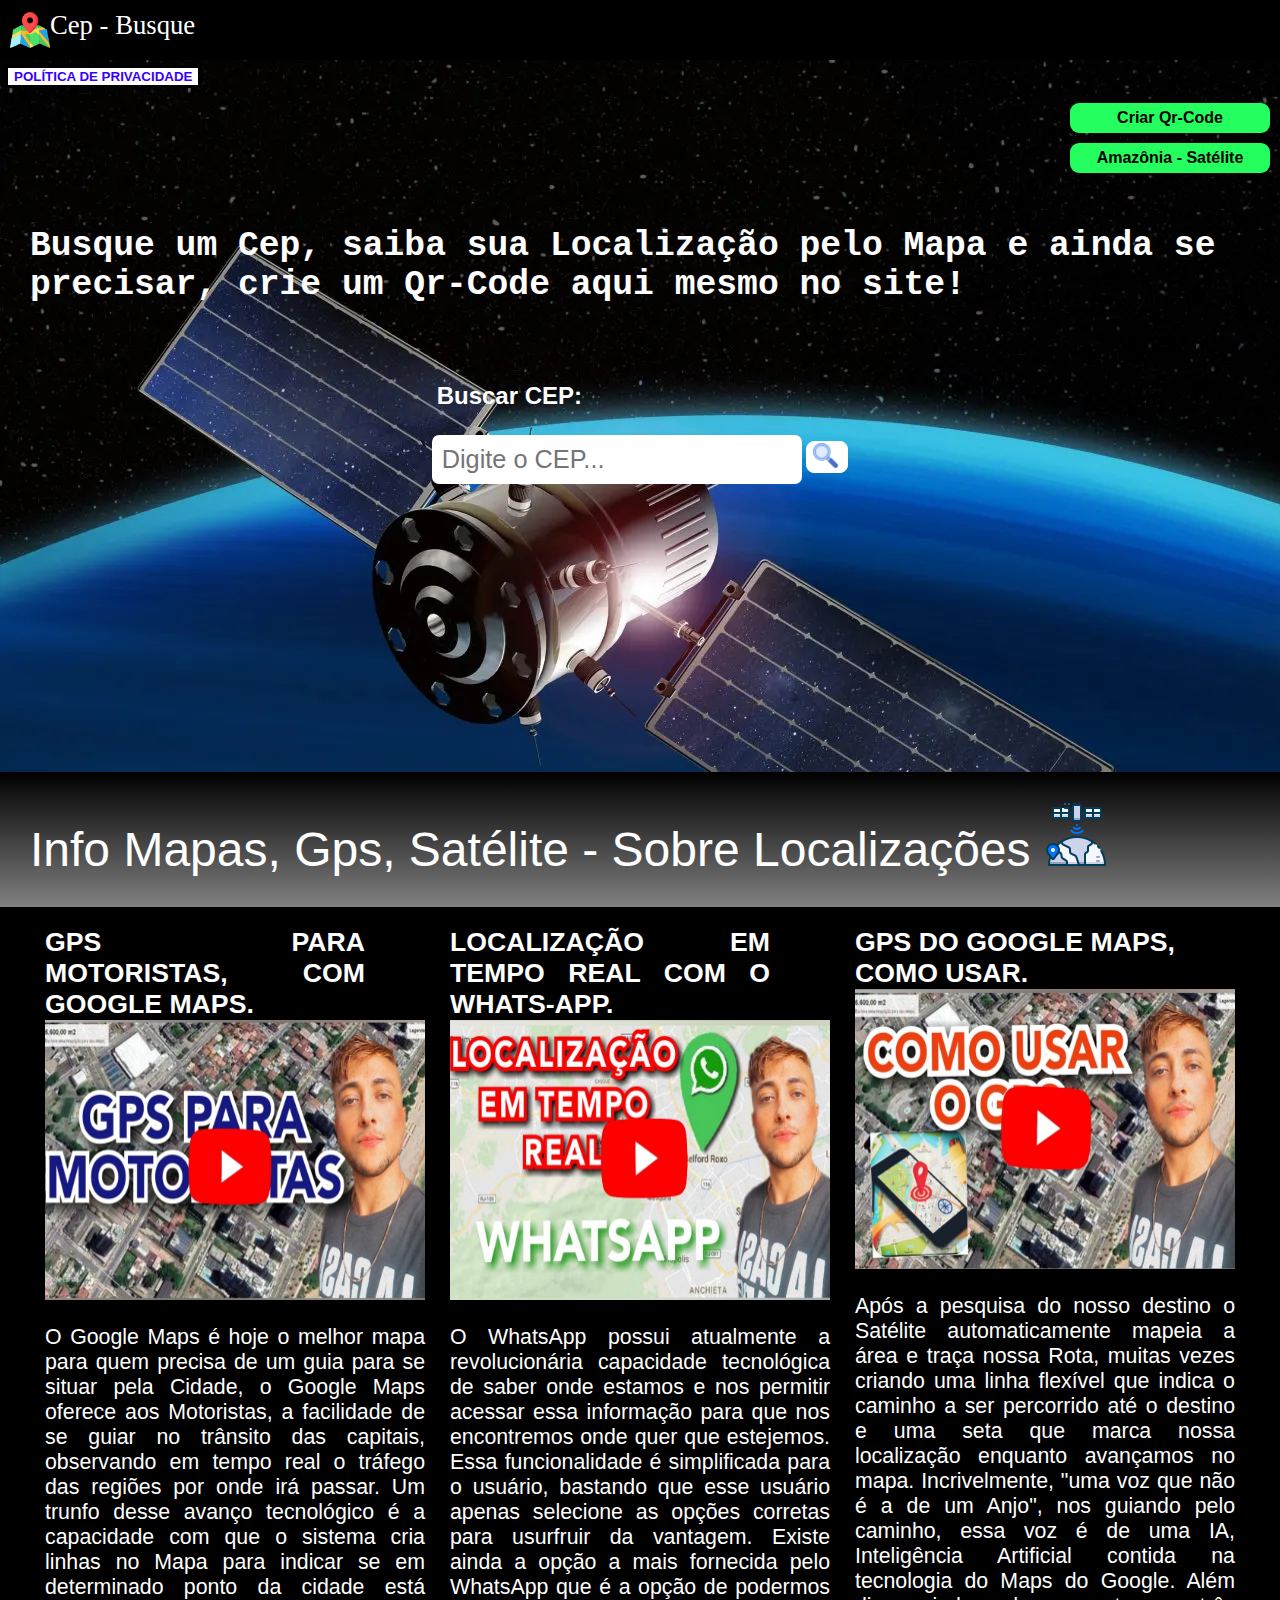
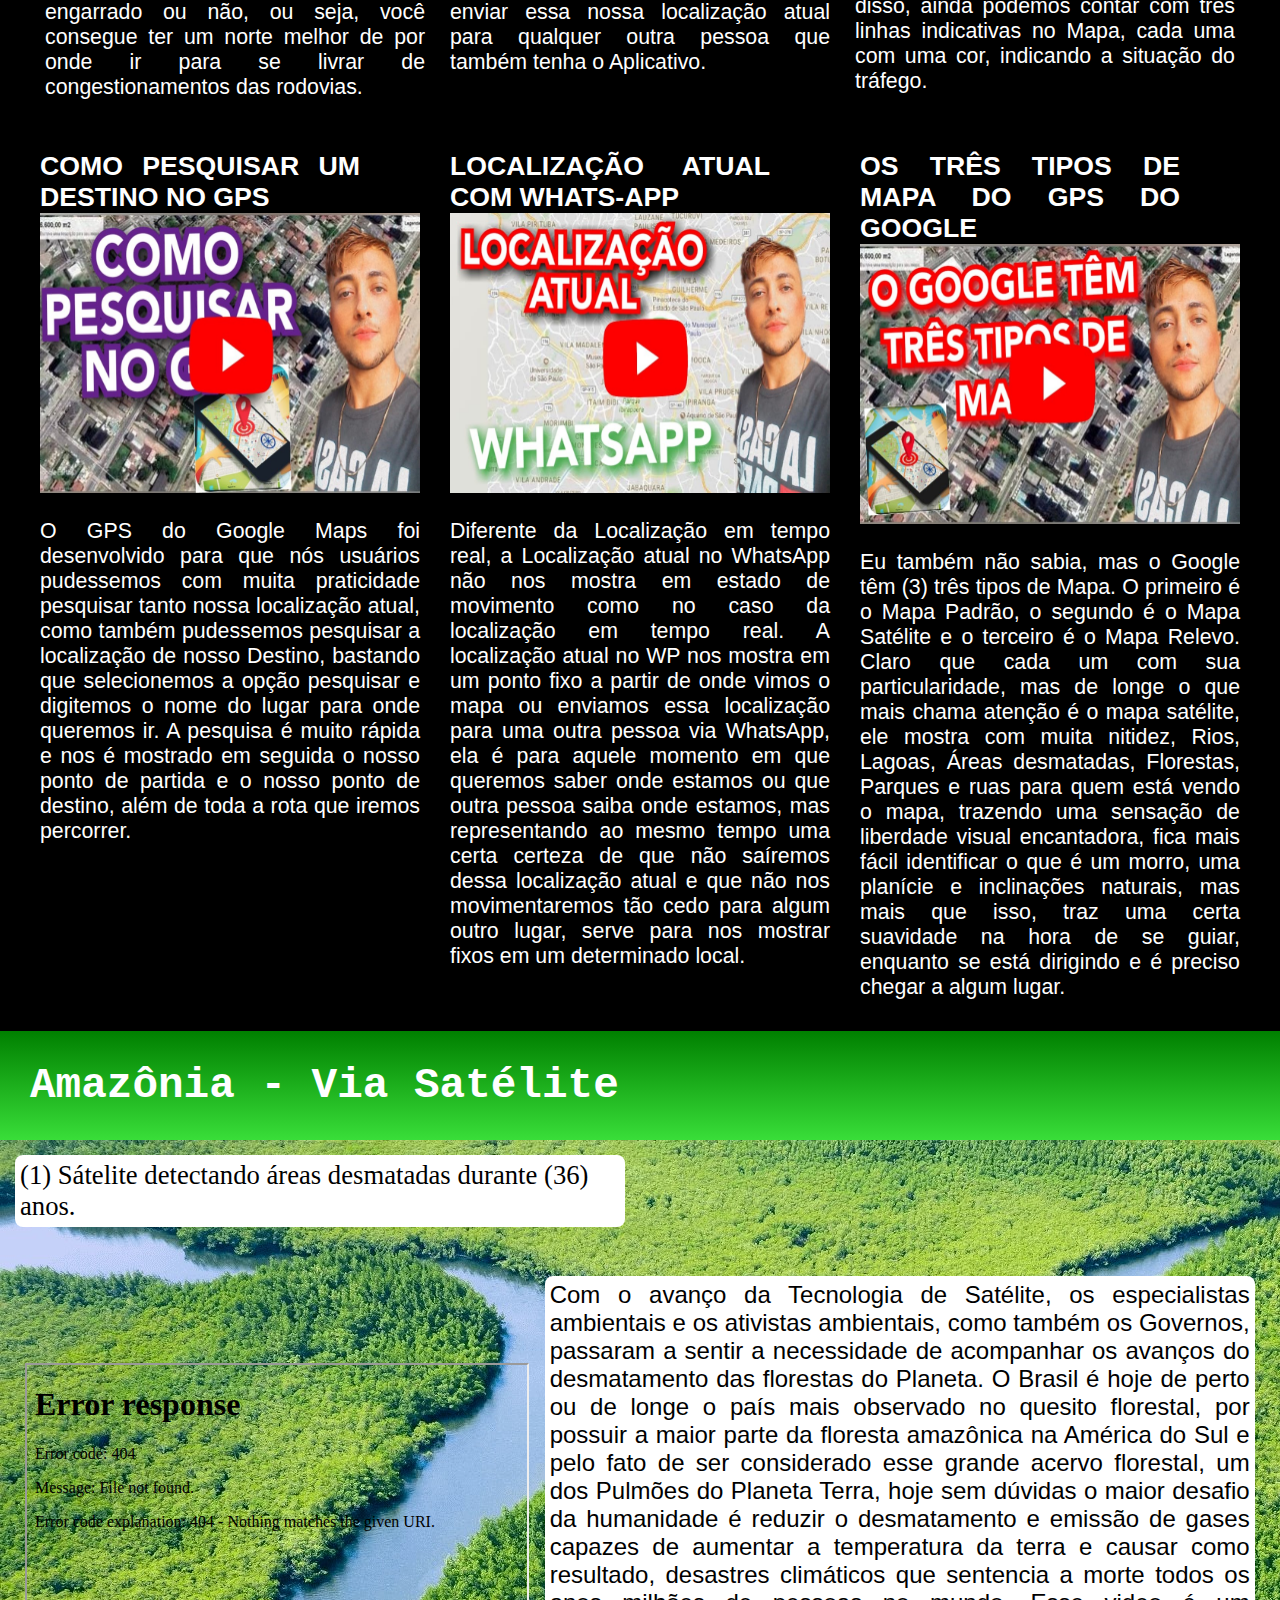
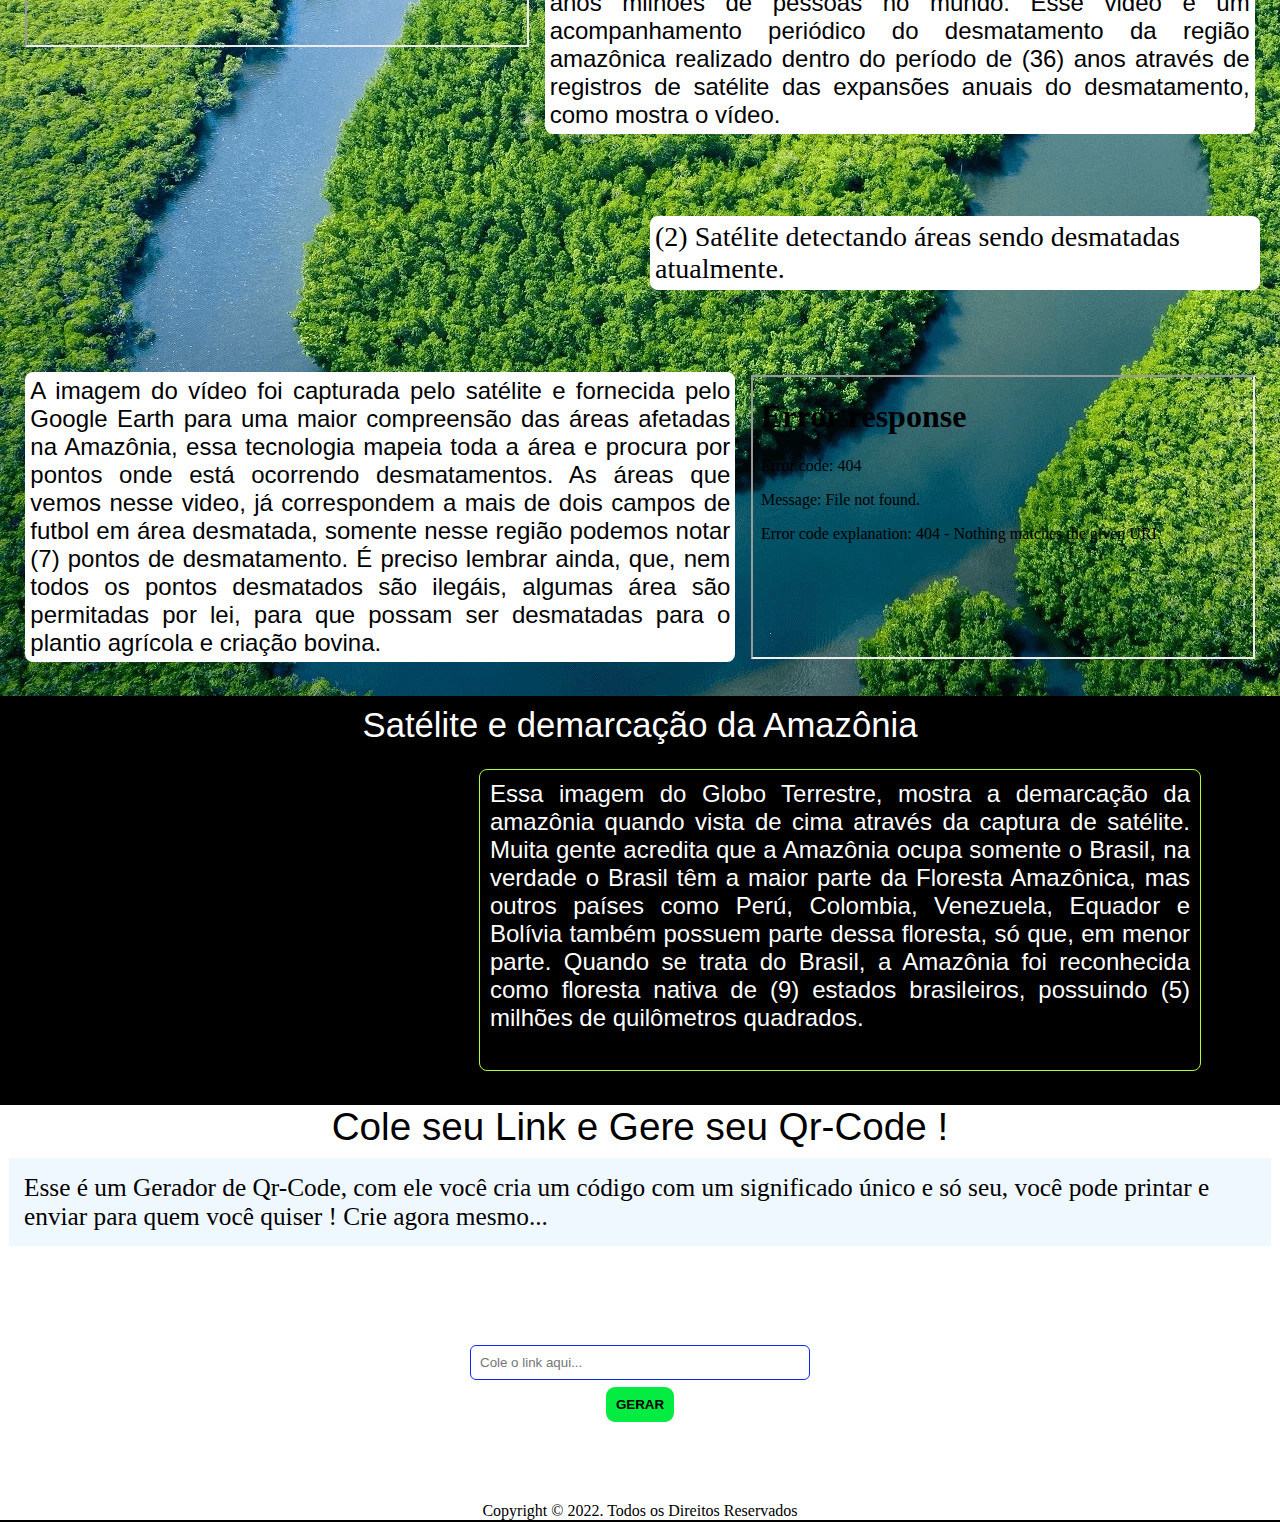
==== commit 351e6984: "a commit" ====
--- a/index.html
+++ b/index.html
@@ -1,29 +1,6 @@
 <!DOCTYPE html>
 <html lang="pt-BR">
 <head>
-
-        <meta charset="utf-8">
-    <meta name="language" content="pt-BR">
-    <title>CEP - Busque</title>
-    <meta name="description" content="CEP encontrado com mais rapidez. Uma Página que busca cep e usa a tecnologia satélite para encontrar o cep que você procura. Amazônia, Mapas, Satélite, Cep.">
-    <meta name="robots" content="index">
-    <meta name="author" content="Isaque Esdras Costa">
-    <meta name="keywords" content="cep, amazonia, mapa, satelite, mapa amor, buscar cep, meu cep, cep da rua, cep da cidade, floresta, floresta amazonia, indios, indigenas, gps, google maps, maps, google earth, desmatamento amazonia, amazonia legal, mapa do amor, amazonia legal estados, encontrar cep, ver cep, gps carro, satelite carro, carro satelite, cep busque, cep amazonia, cep brasil, cep sao paulo, cep bahia, cep rio, floresta desmatada, arvores desmatadas, desmatamento ilegal, desmatamento legal, amazonia brasil">
-
-    <meta property="og:type" content="page">
-    <meta property="og:url" content="">
-    <meta property="og:title" content="">
-    <meta property="og:image" content="">
-    <meta property="og:description" content="">
-
-    <meta property="article:author" content="">
-
-    <meta name="twitter:card" content="summary">
-    <meta name="twitter:site" content="@">
-    <meta name="twitter:title" content="">
-    <meta name="twitter:creator" content="@">
-    <meta name="twitter:description" content="">
-
     
     <meta charset="UTF-8">
     <meta http-equiv="X-UA-Compatible" content="IE=edge">
